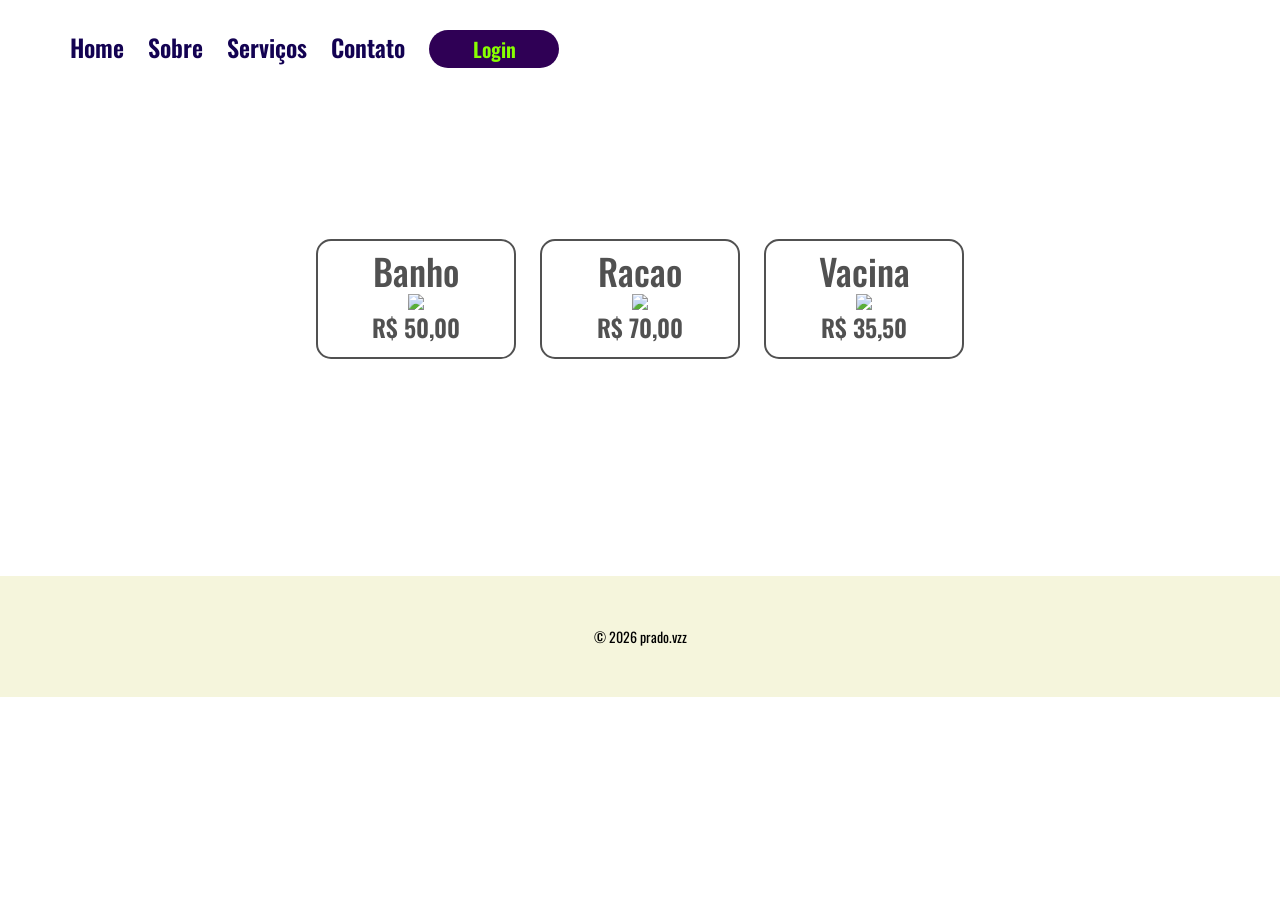
==== serviços.html @ 1303247f "Add files via upload" ====
<!DOCTYPE html>
<html lang="en">

<head>
    <meta charset="UTF-8">
    <meta name="viewport" content="width=device-width, initial-scale=1.0">
    <title>Pet Julio</title>
    <link rel="stylesheet" href="style.css">
    <link rel="preconnect" href="https://fonts.googleapis.com">
    <link rel="preconnect" href="https://fonts.gstatic.com" crossorigin>
    <link href="https://fonts.googleapis.com/css2?family=Oswald:wght@200..700&display=swap" rel="stylesheet">
</head>

<body>
    <header>
        <nav>
            <ul>
                <li><a href="index.html" link-menu">Home</a></li>
                <li><a class="link-menu">Sobre</a></li>
                <li><a href="servicos.html" class="link-menu">Serviços</a></li>
                <li><a class="link-menu">Contato</a></li>
            </ul>
        </nav>
        <button class="botao-login">Login</button>
    </header>
    <main>
        <!--abre uma nova aba target="_blank"-->
        <!--define o link href="compra.html"-->
        <ul class="servicos">
            <li><a target="_blank" href="compra.html" class="lista-servicos">
                    <h2 class="h2-servicos">Banho</h2>
                    <img src="img/banho.png" class="img-card">
                    <p class="preco">R$ 50,00</p>
                </a></li>
            <li><a target="_blank" href="compra.html" class="lista-servicos">
                    <h2 class="h2-servicos">Racao</h2>
                    <img src="img/racao.png" class="img-card">
                    <p class="preco">R$ 70,00</p>
                </a></li>
            <li><a target="_blank" href="compra.html" class="lista-servicos">
                    <h2 class="h2-servicos">Vacina</h2>
                    <img src="img/vacina.png" class="img-card">
                    <p class="preco">R$ 35,50</p>
                </a></li>
        </ul>

    </main>

    <footer>
        <p>&copy; 2026 prado.vzz</p>
    </footer>



    <script src="app.js"></script>
</body>

</html>
---- style.css ----
*{
    margin:0;
    padding:0;
    box-sizing: border-box;
    font-family:'Oswald', sans-serif ;
}

li{
    display:inline-block;
}
nav{
    display:inline-block;
}
header{
    margin:30px 0px 144px 70px;
}
a{
    font-weight: 600;
    font-size: 24px;
    line-height: 28px;
    margin: 0 20px 0 0 ;
    cursor:pointer;
    color:rgb(19, 2, 82);
    transition:opacity 0.2s;
    text-decoration: none
}
a:hover{
opacity: 0.8;
}

.botao-login{
    width: 130px;
    height:38px ;
    border-radius: 20px;
    background-color: rgb(47, 0, 85);
    border:none;
    font-size: 20px;
    font-weight: 600;
    color:rgb(136, 255, 0);
    transition:opacity 0.2s;
}

.botao-login:hover{
    opacity: 0.8;
    background-color: rgb(90, 47, 47);
}

.logo{
    width: 40%;
    max-width: 430px;
    /*terceira aula*/
    display: inline-block;
    vertical-align: middle;
    margin:0 5;
}
.texto{
    width: 40%;
    display:inline-block;
    vertical-align: middle;
    margin: 0 0 0 5%;
    text-align: left;
}
main{
    text-align: center;
}
.botao-explore{
    width: 180px;
    height: 44px;
    cursor: pointer;
    background: rgb(245, 123, 147);
    border:none;
    border-radius: 20px;
    font-size: 20px;
    font-weight: 500;
    box-shadow: 0 4px 5px rgba(0, 0, 0, 0.2);
    transition: opacity 0.3s;
    text-decoration: none;
}

.botao-explore:houver {
opacity: 0,7;
}

.titulo{
    font-size: 40px;
    font-weight: 900;;
    color:rgb(24, 170, 36)
}
.sub-titulo{
    color:rgb(28, 72, 194);
    line-height: 60px;
    font-size: 30px;
}
.paragrafo{
    font-size: 16px;
    font-weight: 400;
    line-height: 24px;
    color:rgb(138, 58, 58);
    text-align: justify;
    margin: 20px 0 30px 0;
    max-width: 500px;

}
footer{
    text-align: center;
    background-color: beige;
    padding: 50px;
    font-size: 14px;
    margin-top: 100px;
}
.img-dog{
    display: block;
    width: 70%;
    height: 450px;
    object-fit: cover;
    margin: 80px auto 0 auto;
    border-radius: 15px;
}
.servicos{
    padding: 10px 0 100px 0;

}
.h2-servicos{
font-weight: 500;
}
.lista-servicos{
    width: 200px;
    /* inline <a> <span> <img>*/
    /* <p> <h1> <div> block*/
    display:block;
    text-decoration: none;
    color:#515151;
    border: 2px solid;
    margin: 0 50px;
    padding: 20px 0;
    border-radius: 15px;
    transition:box-shadow 0.2s, transform 0.2s ;
}
.lista-servicos:hover{
    box-shadow: 0 2px 5px rgba(5, 30, 247, 0.719);
    transform: translateY(-2px);
}
.img-card{
    width: 70%;
}
@media (max-width: 768px){
    header{
    margin:30px 0px 60px 0;
    text-align: center;
    width: 100%;
}

a{
    font-weight: 500;
    font-size: 16px;
    line-height: 28px;
    margin: 0 5px 0 0 ;
    
}

.botao-login{
    width: 90px;
    height: 32px ;
    border-radius: 15px;
    
    font-size: 16px;
    font-weight: 600;

}

.logo{
    width: 40%;
    display: block;
    margin: 0 auto 50px auto;
}

.texto{
    width: 80%; 
    text-align: center;

}
.titulo{
    font-size: 30px;
}
.img-dog{
    max-height: 250px;
}
.h2-servicos{
font-weight: 400;
font-size: 22px;
}

}
.lista-servicos{
    width: 200px;  
    margin: 17px 10px;
    padding: 16px 0;
  
}
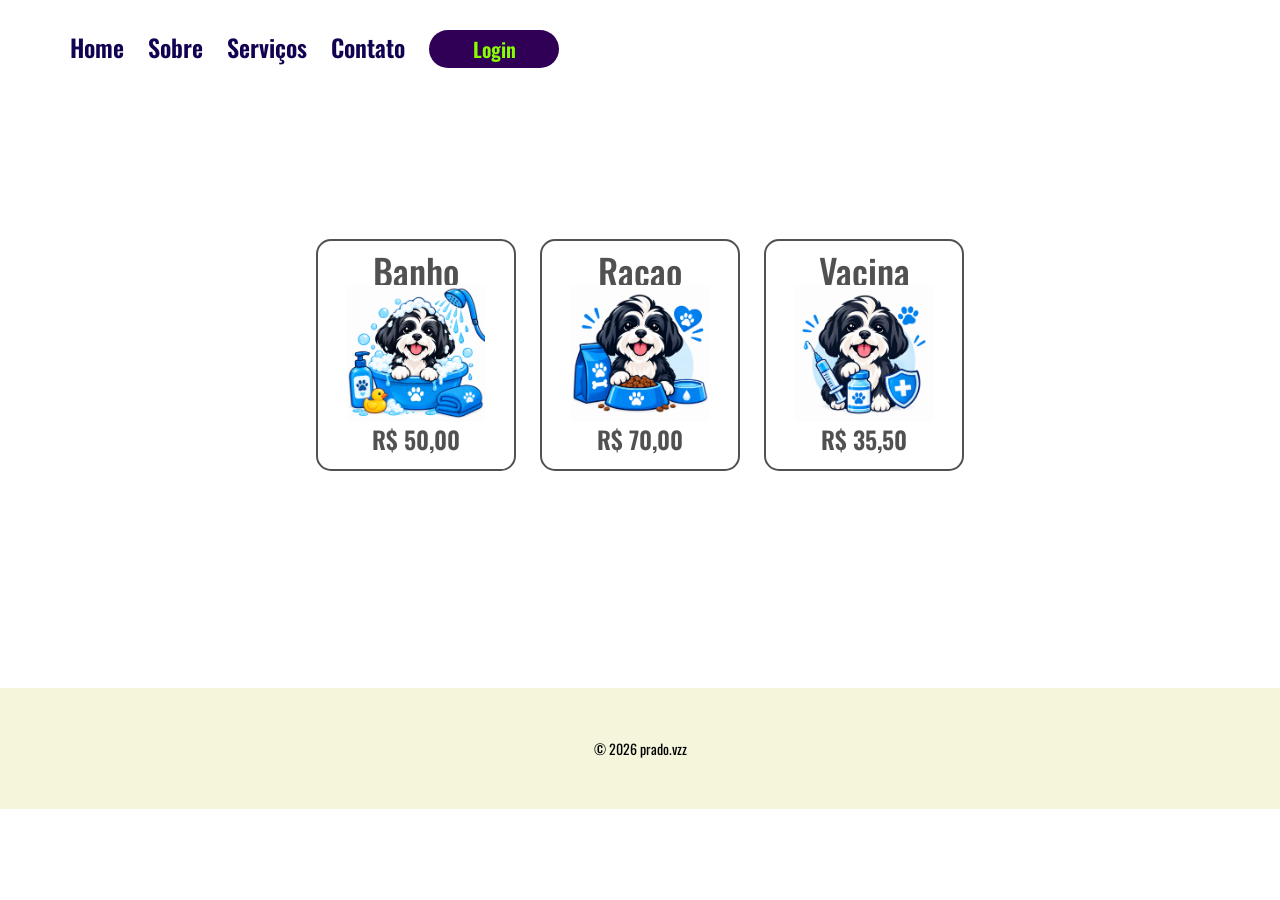
==== commit c23178b9: "Add files via upload" ====
--- a/serviços.html
+++ b/serviços.html
@@ -4,7 +4,7 @@
 <head>
     <meta charset="UTF-8">
     <meta name="viewport" content="width=device-width, initial-scale=1.0">
-    <title>Pet Julio</title>
+    <title>pet khaiozz</title>
     <link rel="stylesheet" href="style.css">
     <link rel="preconnect" href="https://fonts.googleapis.com">
     <link rel="preconnect" href="https://fonts.gstatic.com" crossorigin>
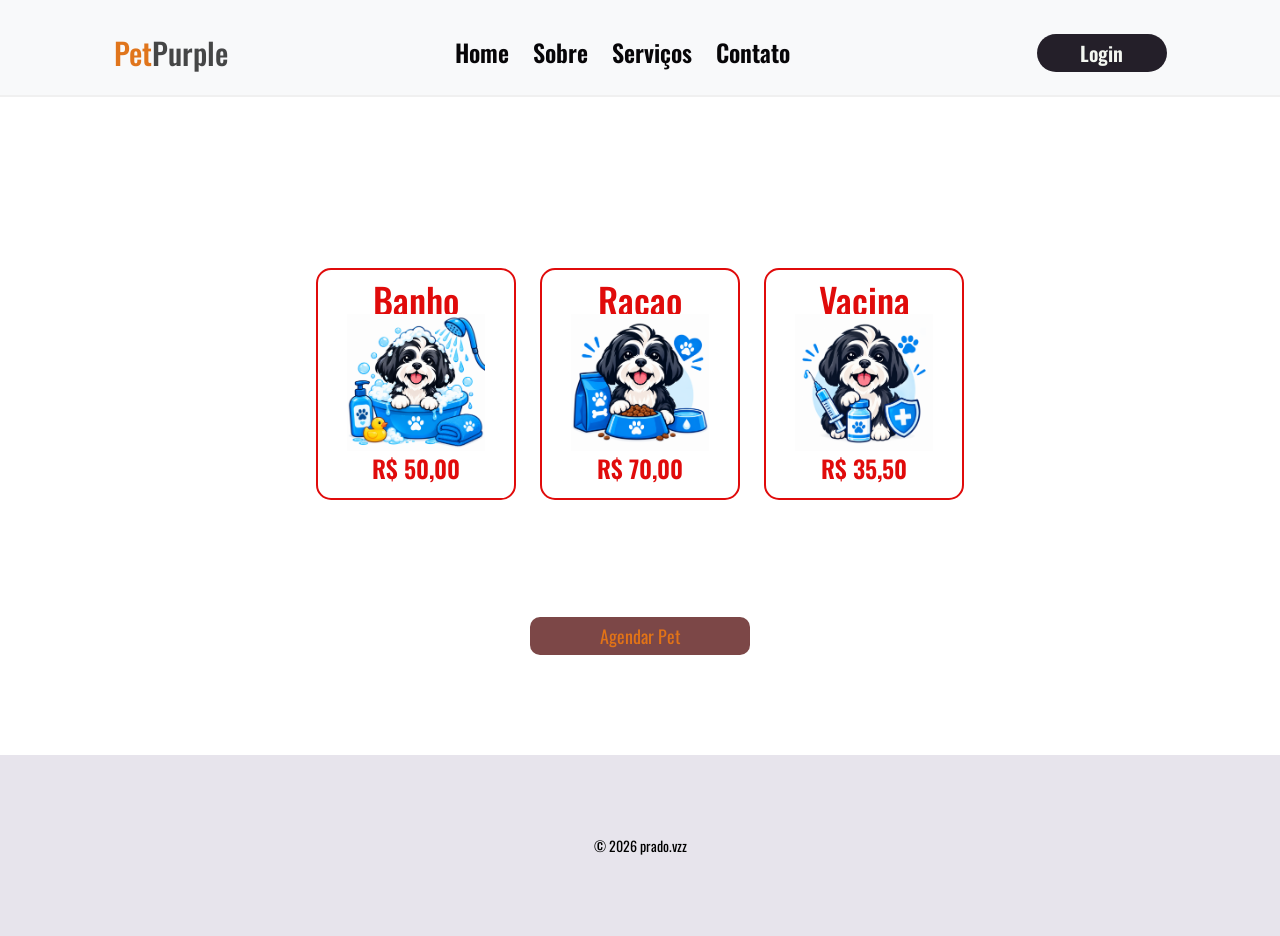
==== commit 543c2b18: "v.12 v12" ====
--- a/serviços.html
+++ b/serviços.html
@@ -4,7 +4,7 @@
 <head>
     <meta charset="UTF-8">
     <meta name="viewport" content="width=device-width, initial-scale=1.0">
-    <title>pet khaiozz</title>
+    <title>Pet khaioz</title>
     <link rel="stylesheet" href="style.css">
     <link rel="preconnect" href="https://fonts.googleapis.com">
     <link rel="preconnect" href="https://fonts.gstatic.com" crossorigin>
@@ -13,11 +13,12 @@
 
 <body>
     <header>
+        <div class="nome"><span class="n1">Pet</span><span class="n2">Purple</span></div>
         <nav>
             <ul>
                 <li><a href="index.html" link-menu">Home</a></li>
                 <li><a class="link-menu">Sobre</a></li>
-                <li><a href="servicos.html" class="link-menu">Serviços</a></li>
+                <li><a href="serviços.html" class="link-menu">Serviços</a></li>
                 <li><a class="link-menu">Contato</a></li>
             </ul>
         </nav>
@@ -43,7 +44,7 @@
                     <p class="preco">R$ 35,50</p>
                 </a></li>
         </ul>
-
+       <button onclick="Whatsapp()"class="agenda">Agendar Pet</button>
     </main>
 
     <footer>
--- a/style.css
+++ b/style.css
@@ -12,7 +12,25 @@
     display:inline-block;
 }
 header{
-    margin:30px 0px 144px 70px;
+    margin:0px 0px 144px 0px;
+    background-color: #f8f9fa;
+    padding: 30px 0 20px 0;
+    border-bottom: 2px solid #f0f0f0;
+    
+    display:flex;
+    align-items: center;
+    justify-content: space-around;
+
+}
+.nome{
+    font-size: 30px;
+    font-weight: 500;
+}
+.n1{
+color:#e0751c
+}
+.n2{
+color: rgba(0, 0, 0, 0.723);
 }
 a{
     font-weight: 600;
@@ -20,7 +38,7 @@
     line-height: 28px;
     margin: 0 20px 0 0 ;
     cursor:pointer;
-    color:rgb(19, 2, 82);
+    color:rgb(7, 6, 8);
     transition:opacity 0.2s;
     text-decoration: none
 }
@@ -32,17 +50,17 @@
     width: 130px;
     height:38px ;
     border-radius: 20px;
-    background-color: rgb(47, 0, 85);
+    background-color: rgb(36, 31, 41);
     border:none;
     font-size: 20px;
     font-weight: 600;
-    color:rgb(136, 255, 0);
+    color:rgb(244, 247, 241);
     transition:opacity 0.2s;
 }
 
 .botao-login:hover{
     opacity: 0.8;
-    background-color: rgb(90, 47, 47);
+    background-color: rgb(136, 21, 21);
 }
 
 .logo{
@@ -65,15 +83,15 @@
 }
 .botao-explore{
     width: 180px;
-    height: 44px;
+    height: 60px;
     cursor: pointer;
-    background: rgb(245, 123, 147);
+    background: rgb(235, 163, 8);
     border:none;
-    border-radius: 20px;
-    font-size: 20px;
-    font-weight: 500;
-    box-shadow: 0 4px 5px rgba(0, 0, 0, 0.2);
-    transition: opacity 0.3s;
+    border-radius: 30px;
+    font-size: 26px;
+    font-weight: 400;
+    box-shadow: 0 4px 5px rgba(138, 57, 57, 0.2);
+    transition: opacity 0.4s;
     text-decoration: none;
 }
 
@@ -84,10 +102,10 @@
 .titulo{
     font-size: 40px;
     font-weight: 900;;
-    color:rgb(24, 170, 36)
+    color:rgb(219, 145, 8)
 }
 .sub-titulo{
-    color:rgb(28, 72, 194);
+    color:rgb(85, 45, 45);
     line-height: 60px;
     font-size: 30px;
 }
@@ -95,7 +113,7 @@
     font-size: 16px;
     font-weight: 400;
     line-height: 24px;
-    color:rgb(138, 58, 58);
+    color:rgb(19, 16, 16);
     text-align: justify;
     margin: 20px 0 30px 0;
     max-width: 500px;
@@ -103,10 +121,12 @@
 }
 footer{
     text-align: center;
-    background-color: beige;
-    padding: 50px;
+    background-color: #e7e4ec;
+    padding: 80px 0 80px 0;
     font-size: 14px;
     margin-top: 100px;
+    color: f0f0f0;
+
 }
 .img-dog{
     display: block;
@@ -129,7 +149,7 @@
     /* <p> <h1> <div> block*/
     display:block;
     text-decoration: none;
-    color:#515151;
+    color:#e00b0b;
     border: 2px solid;
     margin: 0 50px;
     padding: 20px 0;
@@ -137,19 +157,42 @@
     transition:box-shadow 0.2s, transform 0.2s ;
 }
 .lista-servicos:hover{
-    box-shadow: 0 2px 5px rgba(5, 30, 247, 0.719);
+    box-shadow: 0 2px 5px rgba(22, 43, 233, 0.719);
     transform: translateY(-2px);
 }
 .img-card{
     width: 70%;
-}
+
+}
+
+.agenda{
+    width: 220px;
+    height:38px ;
+    border-radius: 10px;
+    background-color: rgb(124, 71, 71);
+    border:none;
+    font-size: 18px;
+    cursor:pointer;
+    color:rgb(226, 115, 23);
+    transition:scale 0.3s;
+}
+
+.botao-login:hover{
+    opacity: 0.8;
+    scale: 1.02;
+
+}
+
+
 @media (max-width: 768px){
     header{
     margin:30px 0px 60px 0;
     text-align: center;
     width: 100%;
 }
-
+.nome{
+    display:none;
+}
 a{
     font-weight: 500;
     font-size: 16px;
@@ -170,8 +213,11 @@
 
 .logo{
     width: 40%;
-    display: block;
-    margin: 0 auto 50px auto;
+    max-width: 430px;
+    display: inline block;
+    margin: 0 5%;
+    border-radius: 15px;
+
 }
 
 .texto{
@@ -197,7 +243,3 @@
     padding: 16px 0;
   
 }
-
-
-
-
